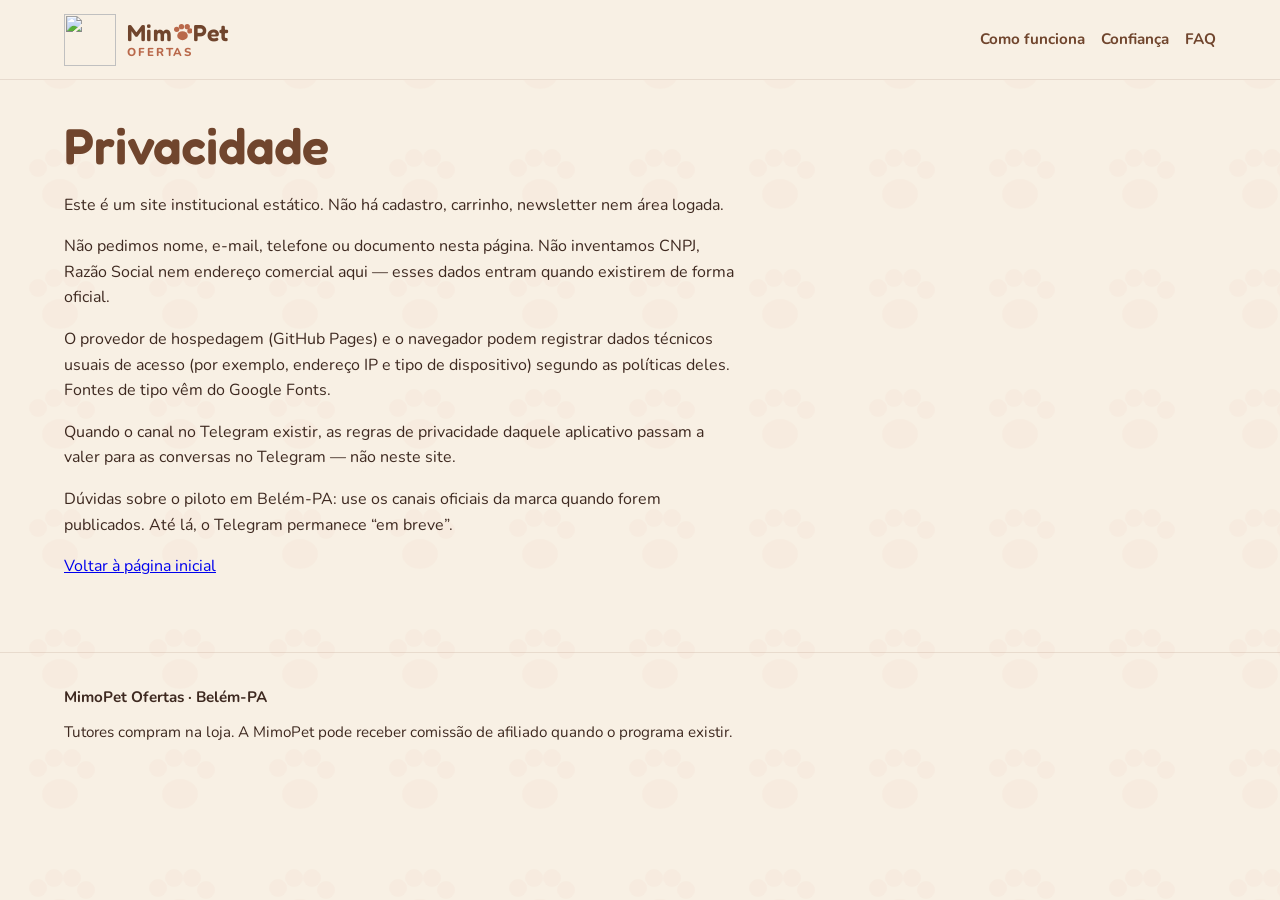
==== privacidade.html @ 4c6a459d "feat: ship MimoPet brand site v1 one-pager Replace the coming-soon stub with a professional editoria" ====
<!DOCTYPE html>
<html lang="pt-BR">
<head>
  <meta charset="utf-8">
  <meta name="viewport" content="width=device-width, initial-scale=1">
  <title>Privacidade — MimoPet Ofertas</title>
  <meta name="description" content="Como a MimoPet Ofertas trata dados neste site institucional.">
  <link rel="canonical" href="https://www.mimopetofertas.com.br/privacidade.html">
  <link rel="icon" href="/favicon.svg" type="image/svg+xml">
  <meta property="og:type" content="website">
  <meta property="og:locale" content="pt_BR">
  <meta property="og:title" content="Privacidade — MimoPet Ofertas">
  <meta property="og:description" content="Este site institucional não pede cadastro e não vende produtos.">
  <meta property="og:url" content="https://www.mimopetofertas.com.br/privacidade.html">
  <meta name="theme-color" content="#70452D">
  <link rel="preconnect" href="https://fonts.googleapis.com">
  <link rel="preconnect" href="https://fonts.gstatic.com" crossorigin>
  <link href="https://fonts.googleapis.com/css2?family=Fredoka:wght@500;600&family=Nunito:wght@400;600;800&display=swap" rel="stylesheet">
  <link rel="stylesheet" href="/assets/css/site.css">
</head>
<body>
  <div class="paw-watermark" aria-hidden="true"></div>
  <a class="skip" href="#conteudo">Ir para o conteúdo</a>
  <header class="site-header">
    <div class="wrap header-inner">
      <a class="lockup" href="/">
        <img src="/assets/img/mark.svg" width="52" height="52" alt="">
        <span class="wordmark">
          <span class="wordmark-row">Mim<img class="paw-o" src="/assets/img/paw-o.svg" width="18" height="18" alt="">Pet</span>
          <span class="sig">Ofertas</span>
        </span>
      </a>
      <nav class="nav" aria-label="Seções">
        <a href="/#como-funciona">Como funciona</a>
        <a href="/#confianca">Confiança</a>
        <a href="/#faq">FAQ</a>
      </nav>
    </div>
  </header>

  <main id="conteudo" class="wrap page-main">
    <h1>Privacidade</h1>
    <p>Este é um site institucional estático. Não há cadastro, carrinho, newsletter nem área logada.</p>
    <p>Não pedimos nome, e-mail, telefone ou documento nesta página. Não inventamos CNPJ, Razão Social nem endereço comercial aqui — esses dados entram quando existirem de forma oficial.</p>
    <p>O provedor de hospedagem (GitHub Pages) e o navegador podem registrar dados técnicos usuais de acesso (por exemplo, endereço IP e tipo de dispositivo) segundo as políticas deles. Fontes de tipo vêm do Google Fonts.</p>
    <p>Quando o canal no Telegram existir, as regras de privacidade daquele aplicativo passam a valer para as conversas no Telegram — não neste site.</p>
    <p>Dúvidas sobre o piloto em Belém-PA: use os canais oficiais da marca quando forem publicados. Até lá, o Telegram permanece “em breve”.</p>
    <p><a href="/">Voltar à página inicial</a></p>
  </main>

  <footer class="site-footer">
    <div class="wrap">
      <p><strong>MimoPet Ofertas · Belém-PA</strong></p>
      <p>Tutores compram na loja. A MimoPet pode receber comissão de afiliado quando o programa existir.</p>
    </div>
  </footer>
</body>
</html>
---- assets/css/site.css ----
:root {
  --creme: #f8f0e4;
  --marrom: #70452d;
  --profundo: #3e2920;
  --terracota: #b9684a;
  --caramelo: #c9823f;
  --salvia: #9ba887;
  --mimo: #e9b84f;
  --pessego: #e8a48f;
  --card: #fffaf3;
  --radius: 1.25rem;
  --max: 72rem;
  --shadow: 0 12px 32px rgba(62, 41, 32, 0.08);
}

*,
*::before,
*::after {
  box-sizing: border-box;
}

html {
  scroll-behavior: smooth;
}

body {
  margin: 0;
  font-family: Nunito, system-ui, sans-serif;
  color: var(--profundo);
  background: var(--creme);
  line-height: 1.6;
  min-height: 100vh;
}

.paw-watermark {
  position: fixed;
  inset: 0;
  pointer-events: none;
  z-index: 0;
  opacity: 0.05;
  background-image: url("../img/paw-tile.svg");
  background-size: 7.5rem 7.5rem;
}

.skip {
  position: absolute;
  left: 0.75rem;
  top: -3rem;
  z-index: 20;
  background: var(--marrom);
  color: var(--creme);
  padding: 0.65rem 1rem;
  border-radius: 0.75rem;
}

.skip:focus {
  top: 0.75rem;
}

.wrap {
  position: relative;
  z-index: 1;
  width: min(100% - 2rem, var(--max));
  margin-inline: auto;
}

.site-header {
  position: sticky;
  top: 0;
  z-index: 10;
  background: rgba(248, 240, 228, 0.92);
  backdrop-filter: blur(10px);
  border-bottom: 1px solid rgba(112, 69, 45, 0.12);
}

.header-inner {
  display: flex;
  align-items: center;
  justify-content: space-between;
  gap: 1rem;
  padding: 0.85rem 0;
}

.lockup {
  display: flex;
  align-items: center;
  gap: 0.7rem;
  text-decoration: none;
  color: inherit;
  min-height: 44px;
}

.lockup img {
  width: 3.25rem;
  height: 3.25rem;
}

.wordmark {
  display: flex;
  flex-direction: column;
  line-height: 1;
}

.wordmark-row {
  display: flex;
  align-items: center;
  font-family: Fredoka, Nunito, sans-serif;
  font-weight: 600;
  font-size: 1.45rem;
  color: var(--marrom);
  letter-spacing: 0.01em;
}

.wordmark-row .paw-o {
  width: 1.15rem;
  height: 1.15rem;
  margin: 0 0.08rem;
}

.sig {
  margin-top: 0.18rem;
  font-size: 0.72rem;
  font-weight: 800;
  letter-spacing: 0.16em;
  text-transform: uppercase;
  color: var(--terracota);
}

.nav {
  display: flex;
  flex-wrap: wrap;
  gap: 0.35rem 1rem;
  justify-content: flex-end;
}

.nav a {
  color: var(--marrom);
  text-decoration: none;
  font-weight: 700;
  font-size: 0.95rem;
  min-height: 44px;
  display: inline-flex;
  align-items: center;
}

.nav a:hover,
.nav a:focus-visible {
  color: var(--terracota);
}

.hero {
  display: grid;
  grid-template-columns: 1.05fr 0.95fr;
  gap: 2.5rem;
  align-items: center;
  padding: 2.75rem 0 3.25rem;
}

.seal {
  display: inline-flex;
  align-items: center;
  gap: 0.4rem;
  background: var(--mimo);
  color: var(--profundo);
  font-weight: 800;
  font-size: 0.82rem;
  padding: 0.4rem 0.85rem;
  border-radius: 999px;
  margin-bottom: 1rem;
}

h1,
h2,
h3 {
  font-family: Fredoka, Nunito, sans-serif;
  font-weight: 600;
  color: var(--marrom);
  line-height: 1.2;
}

h1 {
  font-size: clamp(2rem, 4.2vw, 3.15rem);
  margin: 0 0 0.75rem;
}

.lead {
  font-size: 1.2rem;
  margin: 0 0 0.85rem;
}

.operating {
  font-weight: 800;
  font-size: 1.05rem;
  color: var(--marrom);
  margin: 0 0 1.5rem;
}

.cta-row {
  display: flex;
  flex-wrap: wrap;
  gap: 0.85rem;
  align-items: center;
}

.cta {
  display: inline-flex;
  align-items: center;
  justify-content: center;
  min-height: 48px;
  padding: 0.75rem 1.35rem;
  border-radius: 999px;
  background: var(--terracota);
  color: var(--creme);
  font-weight: 800;
  border: 0;
  opacity: 0.72;
  cursor: not-allowed;
  font-family: inherit;
  font-size: 1rem;
}

.cta[aria-disabled="true"] {
  pointer-events: none;
}

.cta-note {
  font-size: 0.9rem;
  color: var(--caramelo);
  margin: 0;
}

.hero-art {
  position: relative;
}

.hero-art img {
  width: 100%;
  height: auto;
  display: block;
}

.section {
  padding: 1.25rem 0 3.25rem;
}

.section h2 {
  font-size: clamp(1.55rem, 3vw, 2.1rem);
  margin: 0 0 1.25rem;
}

.grid-3,
.grid-2,
.chips {
  display: grid;
  gap: 1rem;
}

.grid-3 {
  grid-template-columns: repeat(3, 1fr);
}

.grid-2 {
  grid-template-columns: 1fr 1fr;
}

.card {
  background: var(--card);
  border: 1px solid rgba(112, 69, 45, 0.12);
  border-radius: var(--radius);
  padding: 1.35rem 1.25rem;
  box-shadow: var(--shadow);
}

.card img {
  width: 3.25rem;
  height: 3.25rem;
  margin-bottom: 0.75rem;
}

.card h3 {
  margin: 0 0 0.45rem;
  font-size: 1.2rem;
}

.card p {
  margin: 0;
}

.we-are {
  border-top: 4px solid var(--salvia);
}

.we-are-not {
  border-top: 4px solid var(--caramelo);
}

.chips {
  grid-template-columns: repeat(3, 1fr);
}

.chip {
  background: rgba(155, 168, 135, 0.28);
  border-radius: var(--radius);
  padding: 1.1rem 1.15rem;
  font-weight: 800;
  color: var(--marrom);
  text-align: center;
  min-height: 44px;
  display: grid;
  place-items: center;
}

.trust-list {
  list-style: none;
  padding: 0;
  margin: 0;
  display: grid;
  gap: 0.75rem;
}

.trust-list li {
  background: var(--card);
  border-radius: 1rem;
  padding: 0.95rem 1.1rem;
  border-left: 5px solid var(--salvia);
}

.faq details {
  background: var(--card);
  border-radius: 1rem;
  padding: 0.35rem 1.1rem;
  margin-bottom: 0.75rem;
  border: 1px solid rgba(112, 69, 45, 0.12);
}

.faq summary {
  cursor: pointer;
  font-weight: 800;
  color: var(--marrom);
  min-height: 44px;
  display: flex;
  align-items: center;
}

.faq p {
  margin: 0 0 1rem;
}

.page-main {
  padding: 2.25rem 0 3.5rem;
}

.page-main h1 {
  margin-bottom: 1rem;
}

.page-main p {
  max-width: 42rem;
}

.site-footer {
  border-top: 1px solid rgba(112, 69, 45, 0.12);
  padding: 2rem 0 2.5rem;
  font-size: 0.95rem;
}

.site-footer p {
  margin: 0 0 0.65rem;
}

.site-footer a {
  color: var(--marrom);
  font-weight: 800;
}

.tiny {
  color: var(--caramelo);
  font-size: 0.88rem;
}

@media (max-width: 860px) {
  .hero,
  .grid-3,
  .grid-2,
  .chips {
    grid-template-columns: 1fr;
  }

  .header-inner {
    flex-direction: column;
    align-items: flex-start;
  }

  .nav {
    justify-content: flex-start;
  }
}
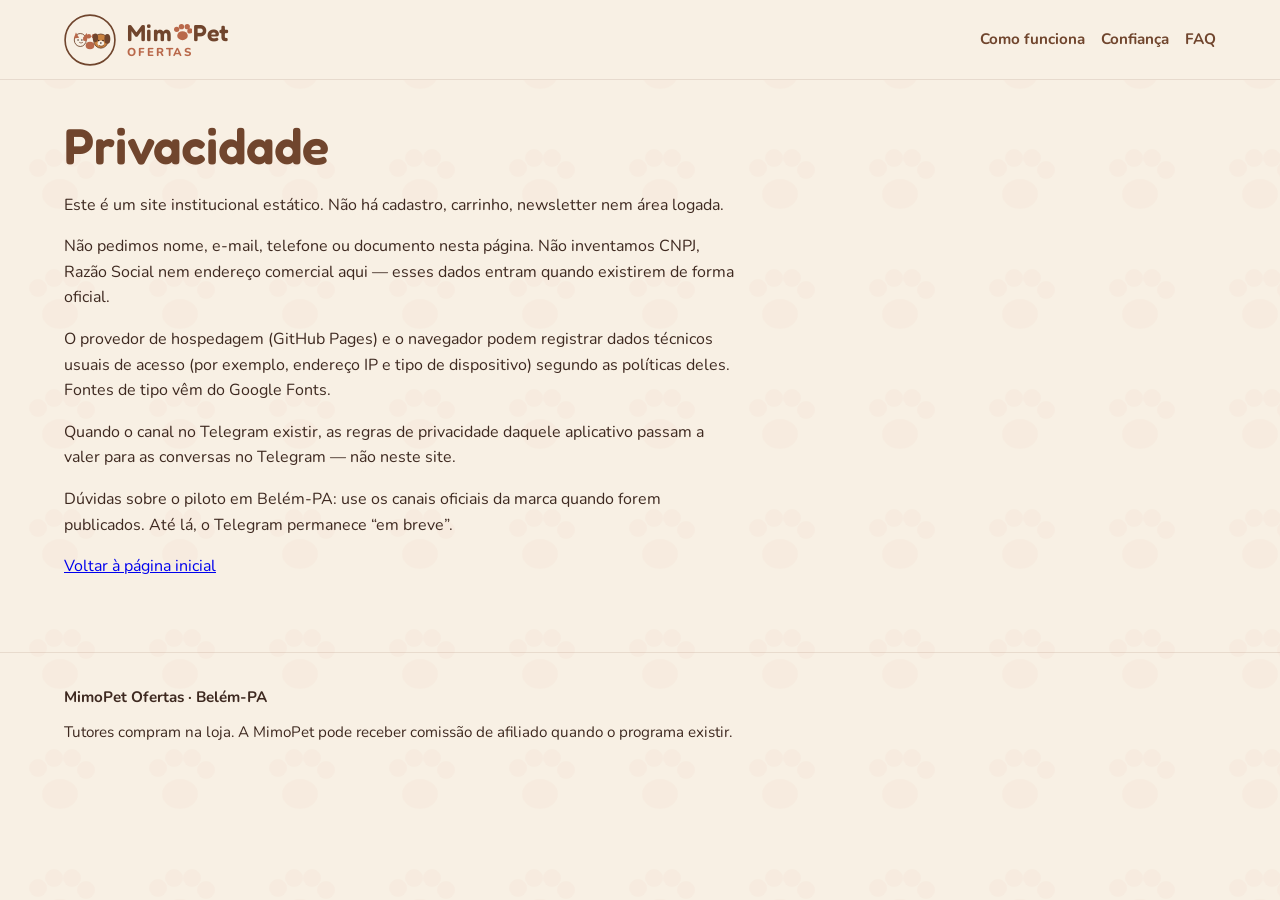
==== commit 72ee2972: "feat: add WhatsApp Open Graph PNG and SEO share tags SVG marks do not render in WhatsApp previews. S" ====
--- a/privacidade.html
+++ b/privacidade.html
@@ -4,36 +4,48 @@
   <meta charset="utf-8">
   <meta name="viewport" content="width=device-width, initial-scale=1">
   <title>Privacidade — MimoPet Ofertas</title>
-  <meta name="description" content="Como a MimoPet Ofertas trata dados neste site institucional.">
+  <meta name="description" content="Como a MimoPet Ofertas trata dados neste site institucional. Sem cadastro, carrinho ou CNPJ inventado.">
+  <meta name="robots" content="index,follow">
   <link rel="canonical" href="https://www.mimopetofertas.com.br/privacidade.html">
-  <link rel="icon" href="/favicon.svg" type="image/svg+xml">
+  <link rel="icon" href="favicon.svg" type="image/svg+xml">
+  <link rel="apple-touch-icon" href="apple-touch-icon.png">
   <meta property="og:type" content="website">
   <meta property="og:locale" content="pt_BR">
+  <meta property="og:site_name" content="MimoPet Ofertas">
   <meta property="og:title" content="Privacidade — MimoPet Ofertas">
-  <meta property="og:description" content="Este site institucional não pede cadastro e não vende produtos.">
-  <meta property="og:url" content="https://www.mimopetofertas.com.br/privacidade.html">
+  <meta property="og:description" content="Site institucional estático: sem cadastro, sem carrinho e sem dados pessoais pedidos nesta página.">
+  <meta property="og:url" content="http://www.mimopetofertas.com.br/privacidade.html">
+  <meta property="og:image" content="http://www.mimopetofertas.com.br/assets/img/og-cover.png">
+  <meta property="og:image:type" content="image/png">
+  <meta property="og:image:width" content="1200">
+  <meta property="og:image:height" content="630">
+  <meta property="og:image:alt" content="MimoPet Ofertas — achadinhos pet escolhidos com carinho. Piloto Belém-PA.">
+  <meta name="twitter:card" content="summary_large_image">
+  <meta name="twitter:title" content="Privacidade — MimoPet Ofertas">
+  <meta name="twitter:description" content="Site institucional estático: sem cadastro e sem carrinho.">
+  <meta name="twitter:image" content="http://www.mimopetofertas.com.br/assets/img/og-cover.png">
   <meta name="theme-color" content="#70452D">
   <link rel="preconnect" href="https://fonts.googleapis.com">
   <link rel="preconnect" href="https://fonts.gstatic.com" crossorigin>
   <link href="https://fonts.googleapis.com/css2?family=Fredoka:wght@500;600&family=Nunito:wght@400;600;800&display=swap" rel="stylesheet">
-  <link rel="stylesheet" href="/assets/css/site.css">
+  <link rel="stylesheet" href="assets/css/site.css">
 </head>
 <body>
   <div class="paw-watermark" aria-hidden="true"></div>
   <a class="skip" href="#conteudo">Ir para o conteúdo</a>
   <header class="site-header">
     <div class="wrap header-inner">
-      <a class="lockup" href="/">
-        <img src="/assets/img/mark.svg" width="52" height="52" alt="">
+      <a class="lockup" href="index.html">
+        <img src="assets/img/mark.svg" width="52" height="52" alt="">
         <span class="wordmark">
-          <span class="wordmark-row">Mim<img class="paw-o" src="/assets/img/paw-o.svg" width="18" height="18" alt="">Pet</span>
+          <span class="wordmark-row">Mim<img class="paw-o" src="assets/img/paw-o.svg" width="18" height="18" alt="">Pet</span>
           <span class="sig">Ofertas</span>
         </span>
       </a>
       <nav class="nav" aria-label="Seções">
-        <a href="/#como-funciona">Como funciona</a>
-        <a href="/#confianca">Confiança</a>
-        <a href="/#faq">FAQ</a>
+        <a href="index.html#como-funciona">Como funciona</a>
+        <a href="index.html#confianca">Confiança</a>
+        <a href="index.html#faq">FAQ</a>
       </nav>
     </div>
   </header>
@@ -45,7 +57,7 @@
     <p>O provedor de hospedagem (GitHub Pages) e o navegador podem registrar dados técnicos usuais de acesso (por exemplo, endereço IP e tipo de dispositivo) segundo as políticas deles. Fontes de tipo vêm do Google Fonts.</p>
     <p>Quando o canal no Telegram existir, as regras de privacidade daquele aplicativo passam a valer para as conversas no Telegram — não neste site.</p>
     <p>Dúvidas sobre o piloto em Belém-PA: use os canais oficiais da marca quando forem publicados. Até lá, o Telegram permanece “em breve”.</p>
-    <p><a href="/">Voltar à página inicial</a></p>
+    <p><a href="index.html">Voltar à página inicial</a></p>
   </main>
 
   <footer class="site-footer">
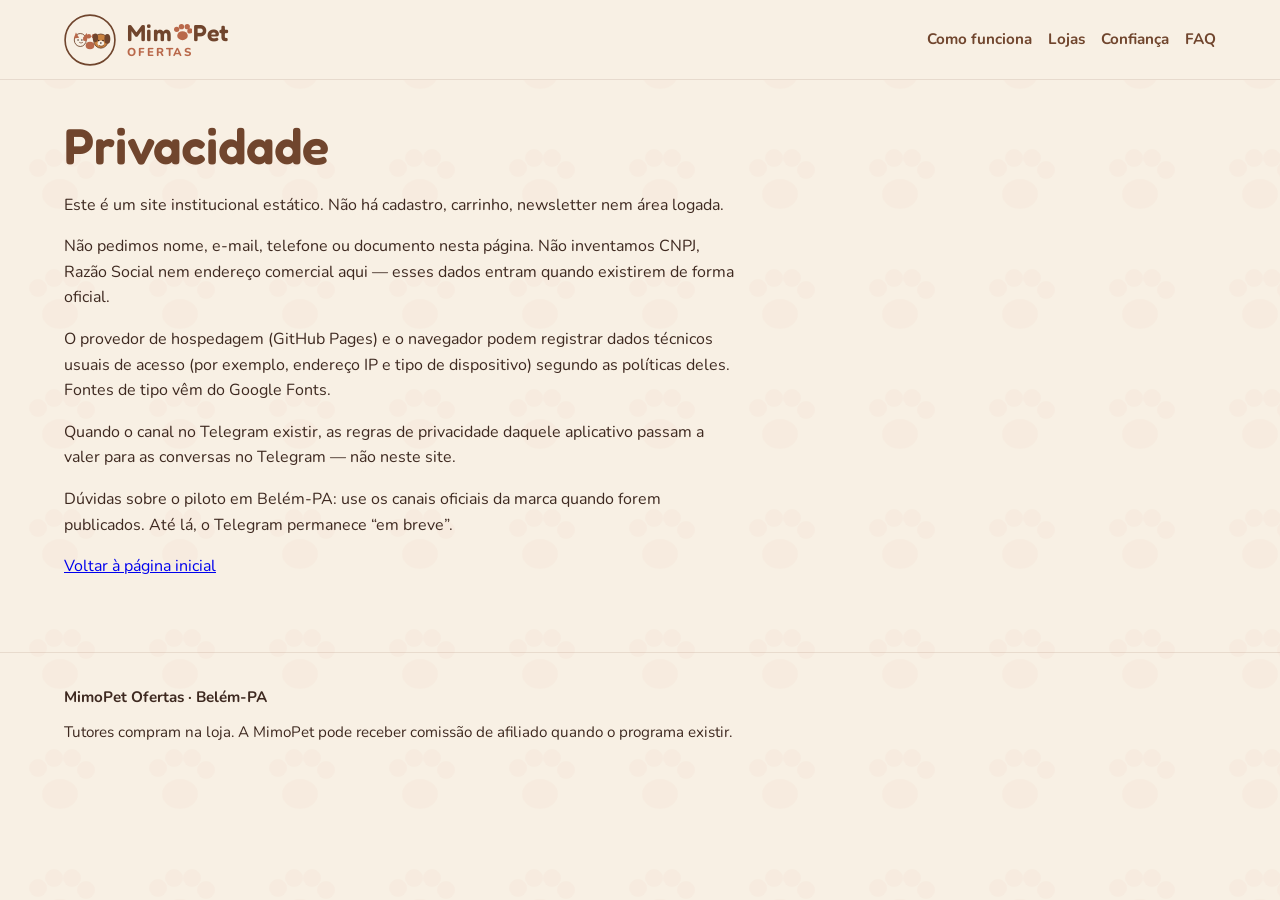
==== commit 335a901c: "feat: add a stores section from Rafael copy without replacing v1 design Keep locked hero lines, crea" ====
--- a/privacidade.html
+++ b/privacidade.html
@@ -3,27 +3,28 @@
 <head>
   <meta charset="utf-8">
   <meta name="viewport" content="width=device-width, initial-scale=1">
-  <title>Privacidade — MimoPet Ofertas</title>
-  <meta name="description" content="Como a MimoPet Ofertas trata dados neste site institucional. Sem cadastro, carrinho ou CNPJ inventado.">
-  <meta name="robots" content="index,follow">
-  <link rel="canonical" href="https://www.mimopetofertas.com.br/privacidade.html">
-  <link rel="icon" href="favicon.svg" type="image/svg+xml">
-  <link rel="apple-touch-icon" href="apple-touch-icon.png">
   <meta property="og:type" content="website">
   <meta property="og:locale" content="pt_BR">
   <meta property="og:site_name" content="MimoPet Ofertas">
   <meta property="og:title" content="Privacidade — MimoPet Ofertas">
   <meta property="og:description" content="Site institucional estático: sem cadastro, sem carrinho e sem dados pessoais pedidos nesta página.">
   <meta property="og:url" content="http://www.mimopetofertas.com.br/privacidade.html">
-  <meta property="og:image" content="http://www.mimopetofertas.com.br/assets/img/og-cover.png">
-  <meta property="og:image:type" content="image/png">
+  <meta property="og:image" content="https://cdn.jsdelivr.net/gh/PauloLinhares09/mimopetofertas@master/assets/img/og-cover.jpg">
+  <meta property="og:image:secure_url" content="https://cdn.jsdelivr.net/gh/PauloLinhares09/mimopetofertas@master/assets/img/og-cover.jpg">
+  <meta property="og:image:type" content="image/jpeg">
   <meta property="og:image:width" content="1200">
   <meta property="og:image:height" content="630">
   <meta property="og:image:alt" content="MimoPet Ofertas — achadinhos pet escolhidos com carinho. Piloto Belém-PA.">
   <meta name="twitter:card" content="summary_large_image">
   <meta name="twitter:title" content="Privacidade — MimoPet Ofertas">
   <meta name="twitter:description" content="Site institucional estático: sem cadastro e sem carrinho.">
-  <meta name="twitter:image" content="http://www.mimopetofertas.com.br/assets/img/og-cover.png">
+  <meta name="twitter:image" content="https://cdn.jsdelivr.net/gh/PauloLinhares09/mimopetofertas@master/assets/img/og-cover.jpg">
+  <title>Privacidade — MimoPet Ofertas</title>
+  <meta name="description" content="Como a MimoPet Ofertas trata dados neste site institucional. Sem cadastro, carrinho ou CNPJ inventado.">
+  <meta name="robots" content="index,follow">
+  <link rel="canonical" href="http://www.mimopetofertas.com.br/privacidade.html">
+  <link rel="icon" href="favicon.svg" type="image/svg+xml">
+  <link rel="apple-touch-icon" href="apple-touch-icon.png">
   <meta name="theme-color" content="#70452D">
   <link rel="preconnect" href="https://fonts.googleapis.com">
   <link rel="preconnect" href="https://fonts.gstatic.com" crossorigin>
@@ -44,6 +45,7 @@
       </a>
       <nav class="nav" aria-label="Seções">
         <a href="index.html#como-funciona">Como funciona</a>
+        <a href="index.html#lojas">Lojas</a>
         <a href="index.html#confianca">Confiança</a>
         <a href="index.html#faq">FAQ</a>
       </nav>
--- a/assets/css/site.css
+++ b/assets/css/site.css
@@ -248,6 +248,36 @@
   margin: 0 0 1.25rem;
 }
 
+.section-lead {
+  max-width: 46rem;
+  margin: 0 0 1.25rem;
+}
+
+.section-sub {
+  font-size: 1.25rem;
+  margin: 1.75rem 0 0.75rem;
+}
+
+.pilot-note {
+  max-width: 46rem;
+  margin: 0.35rem 0 1.5rem;
+  font-size: 0.95rem;
+}
+
+.chips-stores {
+  grid-template-columns: repeat(5, 1fr);
+  margin-bottom: 0.5rem;
+}
+
+.disclaimer {
+  margin-top: 1rem;
+  border-left: 5px solid var(--salvia);
+}
+
+.disclaimer p + p {
+  margin-top: 0.75rem;
+}
+
 .grid-3,
 .grid-2,
 .chips {
@@ -382,7 +412,8 @@
   .hero,
   .grid-3,
   .grid-2,
-  .chips {
+  .chips,
+  .chips-stores {
     grid-template-columns: 1fr;
   }
 
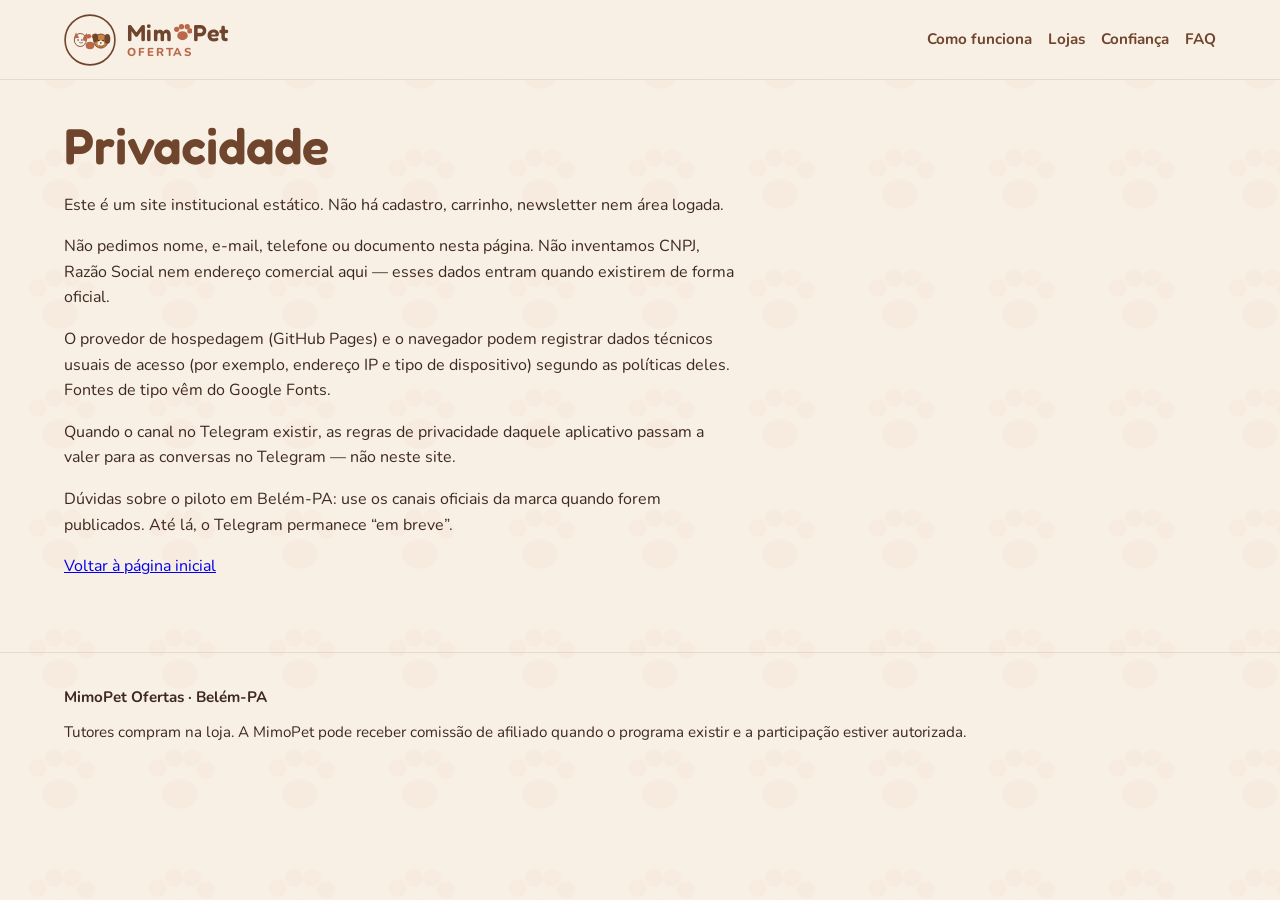
==== commit a9e691ab: "Align the privacy footer with the authorized-affiliate disclaimer. Co-authored-by: Cursor <cursorage" ====
--- a/privacidade.html
+++ b/privacidade.html
@@ -65,7 +65,7 @@
   <footer class="site-footer">
     <div class="wrap">
       <p><strong>MimoPet Ofertas · Belém-PA</strong></p>
-      <p>Tutores compram na loja. A MimoPet pode receber comissão de afiliado quando o programa existir.</p>
+      <p>Tutores compram na loja. A MimoPet pode receber comissão de afiliado quando o programa existir e a participação estiver autorizada.</p>
     </div>
   </footer>
 </body>
